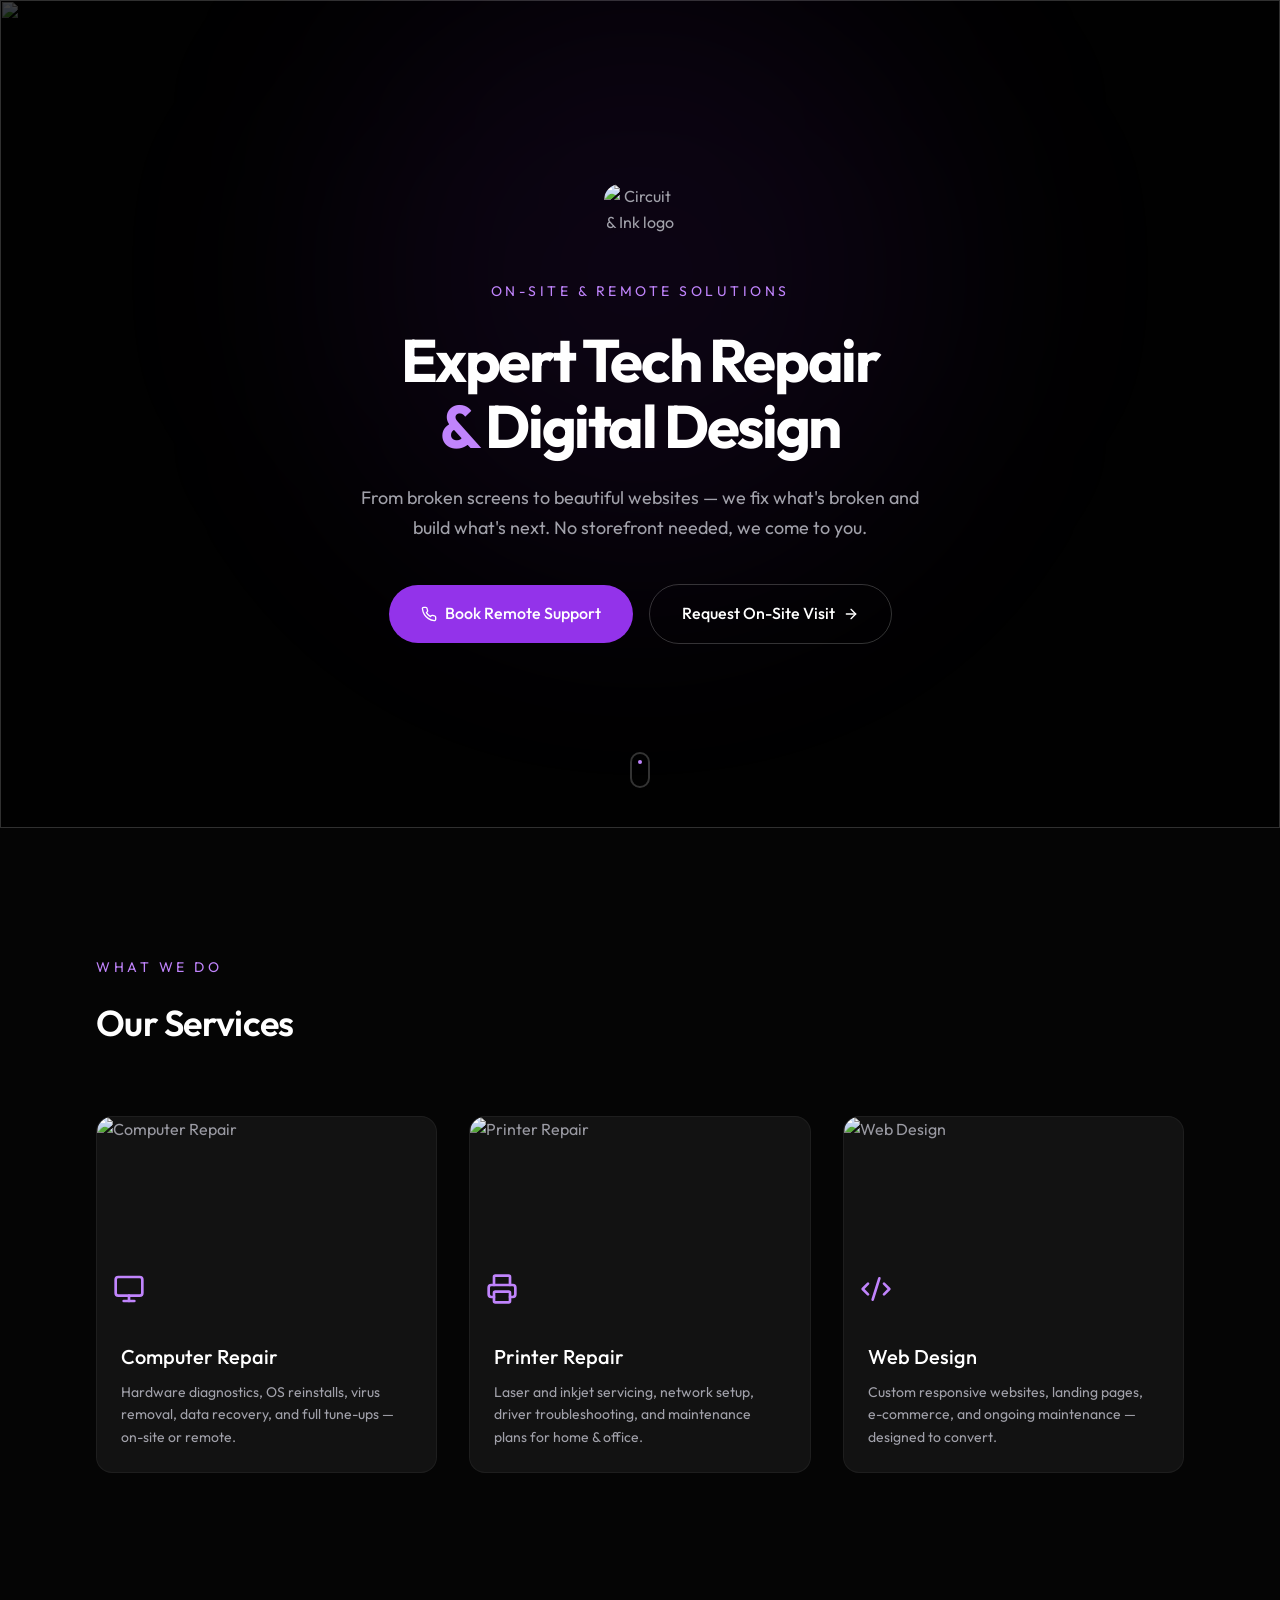
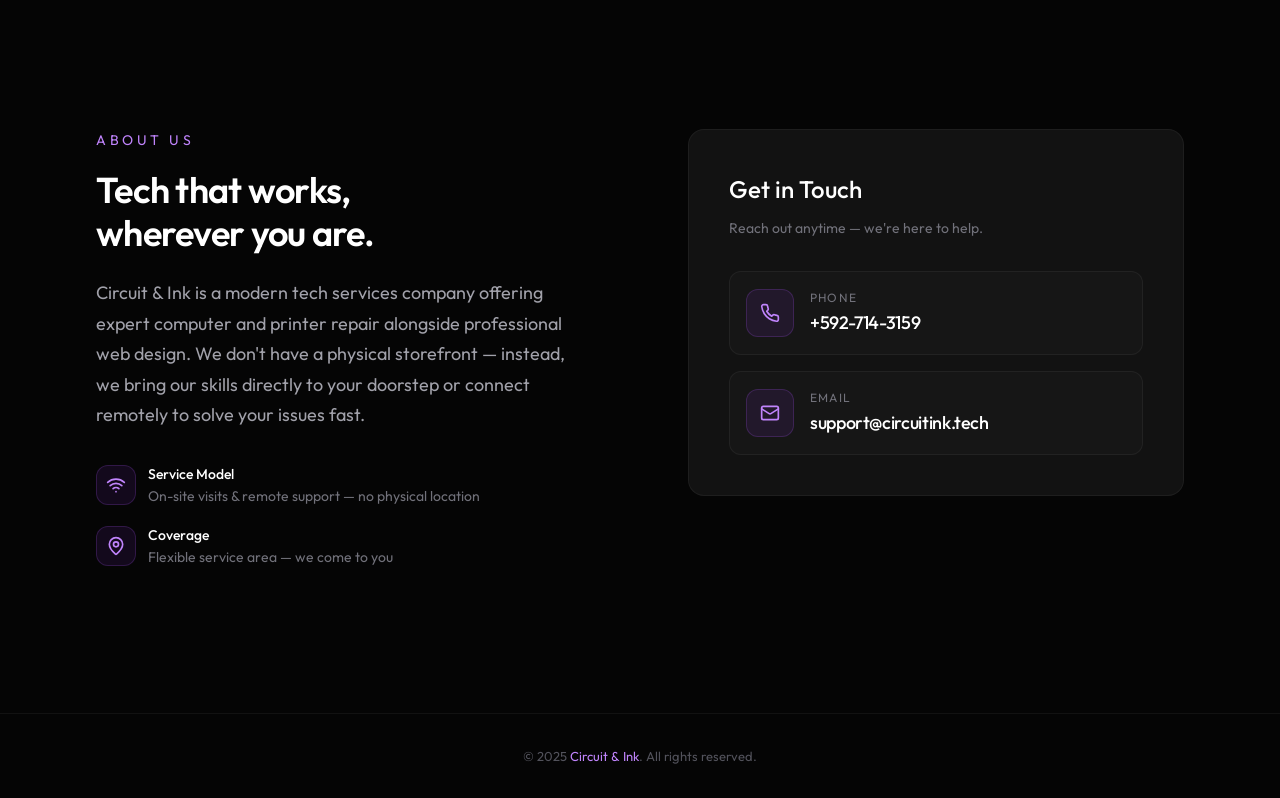
==== index.html @ 6a8f62df "auto-commit for 4683ee58-5e82-4676-95b2-bd3c37158706" ====
<!DOCTYPE html>
<html lang="en">
<head>
    <meta charset="UTF-8">
    <meta name="viewport" content="width=device-width, initial-scale=1.0">
    <meta name="description" content="Circuit & Ink — Expert computer & printer repair, plus custom web design. On-site and remote service.">
    <meta name="theme-color" content="#050505">
    <title>Circuit & Ink — Tech Repair & Web Design</title>
    <link rel="preconnect" href="https://fonts.googleapis.com">
    <link rel="preconnect" href="https://fonts.gstatic.com" crossorigin>
    <link href="https://fonts.googleapis.com/css2?family=Outfit:wght@300;400;500;600;700&display=swap" rel="stylesheet">
    <style>
        /* === RESET & BASE === */
        *, *::before, *::after { box-sizing: border-box; margin: 0; padding: 0; }
        html { scroll-behavior: smooth; -webkit-font-smoothing: antialiased; -moz-osx-font-smoothing: grayscale; }
        body {
            font-family: 'Outfit', sans-serif;
            background-color: #050505;
            color: #a1a1aa;
            line-height: 1.6;
            overflow-x: hidden;
        }
        img { display: block; max-width: 100%; }
        a { text-decoration: none; color: inherit; }

        /* === UTILITIES === */
        .container { max-width: 1280px; margin: 0 auto; padding: 0 24px; }
        @media (min-width: 768px) { .container { padding: 0 48px; } }
        @media (min-width: 1024px) { .container { padding: 0 96px; } }

        /* === ANIMATIONS === */
        @keyframes fadeUp {
            from { opacity: 0; transform: translateY(28px); }
            to { opacity: 1; transform: translateY(0); }
        }
        @keyframes fadeIn {
            from { opacity: 0; }
            to { opacity: 1; }
        }
        @keyframes scrollBounce {
            0%, 100% { transform: translateY(0); }
            50% { transform: translateY(8px); }
        }
        @keyframes subtlePulse {
            0%, 100% { opacity: 0.6; }
            50% { opacity: 1; }
        }

        .reveal {
            opacity: 0;
            transform: translateY(30px);
            transition: opacity 0.8s cubic-bezier(0.16, 1, 0.3, 1), transform 0.8s cubic-bezier(0.16, 1, 0.3, 1);
        }
        .reveal.visible {
            opacity: 1;
            transform: translateY(0);
        }

        /* === HERO === */
        .hero {
            position: relative;
            min-height: 92vh;
            display: flex;
            align-items: center;
            justify-content: center;
            overflow: hidden;
        }
        .hero__bg {
            position: absolute;
            inset: 0;
        }
        .hero__bg img {
            width: 100%;
            height: 100%;
            object-fit: cover;
        }
        .hero__overlay {
            position: absolute;
            inset: 0;
            background: rgba(0, 0, 0, 0.75);
        }
        .hero__glow {
            position: absolute;
            top: 33%;
            left: 50%;
            transform: translate(-50%, -50%);
            width: 600px;
            height: 600px;
            background: rgba(147, 51, 234, 0.08);
            border-radius: 50%;
            filter: blur(120px);
            pointer-events: none;
        }
        .hero__content {
            position: relative;
            z-index: 10;
            max-width: 1280px;
            margin: 0 auto;
            padding: 0 24px;
            text-align: center;
        }
        @media (min-width: 768px) { .hero__content { padding: 0 48px; } }
        @media (min-width: 1024px) { .hero__content { padding: 0 96px; } }

        .hero__logo {
            width: 72px;
            height: 72px;
            margin: 0 auto 24px;
            border-radius: 16px;
            overflow: hidden;
            opacity: 0;
            animation: fadeUp 0.9s cubic-bezier(0.16, 1, 0.3, 1) 0.1s forwards;
        }
        .hero__logo img {
            width: 100%;
            height: 100%;
            object-fit: cover;
        }
        .hero__tagline {
            font-size: 0.875rem;
            color: #c084fc;
            text-transform: uppercase;
            letter-spacing: 0.25em;
            margin-bottom: 24px;
            opacity: 0;
            animation: fadeUp 0.9s cubic-bezier(0.16, 1, 0.3, 1) 0.2s forwards;
        }
        .hero__heading {
            font-size: 2.25rem;
            font-weight: 700;
            letter-spacing: -0.04em;
            color: #ffffff;
            line-height: 1.1;
            margin-bottom: 24px;
            opacity: 0;
            animation: fadeUp 0.9s cubic-bezier(0.16, 1, 0.3, 1) 0.35s forwards;
        }
        @media (min-width: 640px) { .hero__heading { font-size: 3rem; } }
        @media (min-width: 1024px) { .hero__heading { font-size: 3.75rem; } }
        .hero__heading .accent { color: #c084fc; }

        .hero__desc {
            font-size: 1rem;
            color: #a1a1aa;
            line-height: 1.7;
            max-width: 560px;
            margin: 0 auto 40px;
            opacity: 0;
            animation: fadeUp 0.9s cubic-bezier(0.16, 1, 0.3, 1) 0.5s forwards;
        }
        @media (min-width: 768px) { .hero__desc { font-size: 1.125rem; } }

        .hero__ctas {
            display: flex;
            flex-direction: column;
            align-items: center;
            justify-content: center;
            gap: 16px;
            opacity: 0;
            animation: fadeUp 0.9s cubic-bezier(0.16, 1, 0.3, 1) 0.65s forwards;
        }
        @media (min-width: 640px) { .hero__ctas { flex-direction: row; } }

        .btn {
            display: inline-flex;
            align-items: center;
            gap: 8px;
            font-family: 'Outfit', sans-serif;
            font-weight: 500;
            font-size: 1rem;
            border-radius: 9999px;
            padding: 16px 32px;
            transition: all 0.2s ease;
            cursor: pointer;
            border: none;
        }
        .btn--primary {
            background: #9333ea;
            color: #fff;
        }
        .btn--primary:hover { background: #7e22ce; }
        .btn--outline {
            background: transparent;
            color: #fff;
            border: 1px solid rgba(255, 255, 255, 0.2);
        }
        .btn--outline:hover { border-color: rgba(255, 255, 255, 0.5); }
        .btn svg { width: 16px; height: 16px; }

        .hero__scroll {
            position: absolute;
            bottom: 40px;
            left: 50%;
            transform: translateX(-50%);
            opacity: 0;
            animation: fadeIn 0.9s cubic-bezier(0.16, 1, 0.3, 1) 1s forwards;
        }
        .scroll-pill {
            width: 20px;
            height: 36px;
            border-radius: 9999px;
            border: 2px solid rgba(255, 255, 255, 0.2);
            display: flex;
            align-items: flex-start;
            justify-content: center;
            padding-top: 6px;
        }
        .scroll-dot {
            width: 4px;
            height: 4px;
            background: #c084fc;
            border-radius: 50%;
            animation: scrollBounce 2s ease-in-out infinite;
        }

        /* === SECTIONS === */
        .section { padding: 96px 0; }
        @media (min-width: 768px) { .section { padding: 128px 0; } }

        .section__tagline {
            font-size: 0.875rem;
            color: #c084fc;
            text-transform: uppercase;
            letter-spacing: 0.25em;
            margin-bottom: 16px;
        }
        .section__heading {
            font-size: 1.875rem;
            font-weight: 600;
            letter-spacing: -0.02em;
            color: #ffffff;
        }
        @media (min-width: 768px) { .section__heading { font-size: 2.25rem; } }

        /* === SERVICES === */
        .services-grid {
            display: grid;
            grid-template-columns: 1fr;
            gap: 24px;
            margin-top: 0;
        }
        @media (min-width: 768px) {
            .services-grid { grid-template-columns: repeat(3, 1fr); gap: 32px; }
        }

        .service-card {
            background: #121212;
            border: 1px solid rgba(255, 255, 255, 0.05);
            border-radius: 16px;
            overflow: hidden;
            transition: all 0.3s ease;
        }
        .service-card:hover {
            border-color: rgba(168, 85, 247, 0.5);
            background: #1a1a1a;
            transform: translateY(-4px);
        }
        .service-card__img {
            position: relative;
            aspect-ratio: 16 / 10;
            overflow: hidden;
        }
        .service-card__img img {
            width: 100%;
            height: 100%;
            object-fit: cover;
            transition: transform 0.5s ease;
        }
        .service-card:hover .service-card__img img {
            transform: scale(1.05);
        }
        .service-card__img-overlay {
            position: absolute;
            inset: 0;
            background: linear-gradient(to top, #121212, rgba(18, 18, 18, 0.4), transparent);
        }
        .service-card__icon {
            position: absolute;
            bottom: 16px;
            left: 16px;
            color: #c084fc;
        }
        .service-card__icon svg { width: 32px; height: 32px; }
        .service-card__body { padding: 12px 24px 24px; }
        .service-card__title {
            font-size: 1.25rem;
            font-weight: 500;
            color: #ffffff;
            margin-bottom: 8px;
        }
        .service-card__desc {
            font-size: 0.875rem;
            color: #a1a1aa;
            line-height: 1.6;
        }

        /* === ABOUT === */
        .about-grid {
            display: grid;
            grid-template-columns: 1fr;
            gap: 64px;
            align-items: start;
        }
        @media (min-width: 1024px) {
            .about-grid { grid-template-columns: 1fr 1fr; gap: 96px; }
        }
        .about__heading {
            font-size: 1.875rem;
            font-weight: 600;
            letter-spacing: -0.02em;
            color: #ffffff;
            margin-bottom: 24px;
            line-height: 1.2;
        }
        @media (min-width: 768px) { .about__heading { font-size: 2.25rem; } }

        .about__desc {
            font-size: 1rem;
            color: #a1a1aa;
            line-height: 1.7;
            margin-bottom: 32px;
        }
        @media (min-width: 768px) { .about__desc { font-size: 1.125rem; } }

        .info-item {
            display: flex;
            align-items: center;
            gap: 12px;
            margin-bottom: 16px;
        }
        .info-icon {
            width: 40px;
            height: 40px;
            border-radius: 12px;
            background: rgba(147, 51, 234, 0.1);
            border: 1px solid rgba(168, 85, 247, 0.2);
            display: flex;
            align-items: center;
            justify-content: center;
            flex-shrink: 0;
            color: #c084fc;
        }
        .info-icon svg { width: 20px; height: 20px; }
        .info-label {
            font-size: 0.875rem;
            font-weight: 500;
            color: #ffffff;
        }
        .info-value {
            font-size: 0.875rem;
            color: #71717a;
        }

        /* === CONTACT CARD === */
        .contact-card {
            background: #121212;
            border: 1px solid rgba(255, 255, 255, 0.05);
            border-radius: 16px;
            padding: 32px;
        }
        @media (min-width: 768px) { .contact-card { padding: 40px; } }

        .contact-card__heading {
            font-size: 1.25rem;
            font-weight: 500;
            color: #ffffff;
            margin-bottom: 8px;
        }
        @media (min-width: 768px) { .contact-card__heading { font-size: 1.5rem; } }

        .contact-card__sub {
            font-size: 0.875rem;
            color: #71717a;
            margin-bottom: 32px;
        }

        .contact-link {
            display: flex;
            align-items: center;
            gap: 16px;
            padding: 16px;
            border-radius: 12px;
            background: rgba(255, 255, 255, 0.02);
            border: 1px solid rgba(255, 255, 255, 0.05);
            transition: all 0.2s ease;
            margin-bottom: 16px;
        }
        .contact-link:last-child { margin-bottom: 0; }
        .contact-link:hover {
            border-color: rgba(168, 85, 247, 0.3);
            background: rgba(168, 85, 247, 0.05);
        }
        .contact-icon {
            width: 48px;
            height: 48px;
            border-radius: 12px;
            background: rgba(147, 51, 234, 0.1);
            border: 1px solid rgba(168, 85, 247, 0.2);
            display: flex;
            align-items: center;
            justify-content: center;
            flex-shrink: 0;
            color: #c084fc;
            transition: background 0.2s ease;
        }
        .contact-link:hover .contact-icon {
            background: rgba(147, 51, 234, 0.2);
        }
        .contact-icon svg { width: 20px; height: 20px; }
        .contact-label {
            font-size: 0.75rem;
            color: #71717a;
            text-transform: uppercase;
            letter-spacing: 0.1em;
            margin-bottom: 2px;
        }
        .contact-value {
            font-size: 1.125rem;
            font-weight: 500;
            color: #ffffff;
            letter-spacing: -0.02em;
        }

        /* === FOOTER === */
        .footer {
            border-top: 1px solid rgba(255, 255, 255, 0.05);
            padding: 32px 0;
            text-align: center;
        }
        .footer__text {
            font-size: 0.8125rem;
            color: #52525b;
        }
        .footer__text a {
            color: #c084fc;
            transition: color 0.2s;
        }
        .footer__text a:hover { color: #a855f7; }

        /* === STAGGER DELAYS FOR CARDS === */
        .delay-1 { transition-delay: 0.1s; }
        .delay-2 { transition-delay: 0.25s; }
        .delay-3 { transition-delay: 0.4s; }
    </style>
</head>
<body>

    <!-- ========== HERO ========== -->
    <section class="hero" data-testid="hero-section">
        <div class="hero__bg">
            <img src="https://images.unsplash.com/photo-1765894359240-49b82f93b91a?crop=entropy&cs=srgb&fm=jpg&ixid=M3w4NjAzMzl8MHwxfHNlYXJjaHwxfHxtaW5pbWFsaXN0JTIwbGFwdG9wJTIwZGFyayUyMGRlc2t8ZW58MHx8fHwxNzc2MDQ1MTY2fDA&ixlib=rb-4.1.0&q=85" alt="" loading="eager">
            <div class="hero__overlay"></div>
            <div class="hero__glow"></div>
        </div>

        <div class="hero__content">
            <div class="hero__logo" data-testid="hero-logo">
                <img src="https://customer-assets.emergentagent.com/job_design-shop-static/artifacts/vz1ucuvb_ci%20bg%20re%20up.png" alt="Circuit & Ink logo">
            </div>
            <p class="hero__tagline" data-testid="hero-tagline">On-site & Remote Solutions</p>
            <h1 class="hero__heading" data-testid="hero-heading">
                Expert Tech Repair<br><span class="accent">&</span> Digital Design
            </h1>
            <p class="hero__desc" data-testid="hero-description">
                From broken screens to beautiful websites — we fix what's broken and build what's next. No storefront needed, we come to you.
            </p>
            <div class="hero__ctas" data-testid="hero-ctas">
                <a href="tel:+5927143159" class="btn btn--primary" data-testid="hero-cta-call">
                    <svg xmlns="http://www.w3.org/2000/svg" viewBox="0 0 24 24" fill="none" stroke="currentColor" stroke-width="2" stroke-linecap="round" stroke-linejoin="round"><path d="M22 16.92v3a2 2 0 0 1-2.18 2 19.79 19.79 0 0 1-8.63-3.07 19.5 19.5 0 0 1-6-6 19.79 19.79 0 0 1-3.07-8.67A2 2 0 0 1 4.11 2h3a2 2 0 0 1 2 1.72 12.84 12.84 0 0 0 .7 2.81 2 2 0 0 1-.45 2.11L8.09 9.91a16 16 0 0 0 6 6l1.27-1.27a2 2 0 0 1 2.11-.45 12.84 12.84 0 0 0 2.81.7A2 2 0 0 1 22 16.92z"/></svg>
                    Book Remote Support
                </a>
                <a href="mailto:support@circuitink.tech" class="btn btn--outline" data-testid="hero-cta-email">
                    Request On-Site Visit
                    <svg xmlns="http://www.w3.org/2000/svg" viewBox="0 0 24 24" fill="none" stroke="currentColor" stroke-width="2" stroke-linecap="round" stroke-linejoin="round"><path d="M5 12h14"/><path d="m12 5 7 7-7 7"/></svg>
                </a>
            </div>
        </div>

        <div class="hero__scroll" data-testid="scroll-indicator">
            <div class="scroll-pill">
                <div class="scroll-dot"></div>
            </div>
        </div>
    </section>

    <!-- ========== SERVICES ========== -->
    <section id="services" class="section" data-testid="services-section">
        <div class="container">
            <div class="reveal" data-testid="services-header">
                <p class="section__tagline" data-testid="services-tagline">What We Do</p>
                <h2 class="section__heading" data-testid="services-heading">Our Services</h2>
            </div>

            <div class="services-grid" style="margin-top: 64px;">
                <!-- Card 1: Computer Repair -->
                <div class="service-card reveal delay-1" data-testid="service-card-computer-repair">
                    <div class="service-card__img">
                        <img src="https://images.unsplash.com/photo-1672165407773-20262ff6ab13?crop=entropy&cs=srgb&fm=jpg&ixid=M3w4NTYxODd8MHwxfHNlYXJjaHwxfHxjb21wdXRlciUyMHJlcGFpciUyMG1vdGhlcmJvYXJkfGVufDB8fHx8MTc3NjA0NTE2Nnww&ixlib=rb-4.1.0&q=85" alt="Computer Repair" loading="lazy">
                        <div class="service-card__img-overlay"></div>
                        <div class="service-card__icon">
                            <svg xmlns="http://www.w3.org/2000/svg" viewBox="0 0 24 24" fill="none" stroke="currentColor" stroke-width="2" stroke-linecap="round" stroke-linejoin="round"><rect width="20" height="14" x="2" y="3" rx="2"/><line x1="8" x2="16" y1="21" y2="21"/><line x1="12" x2="12" y1="17" y2="21"/></svg>
                        </div>
                    </div>
                    <div class="service-card__body">
                        <h3 class="service-card__title" data-testid="service-title-computer-repair">Computer Repair</h3>
                        <p class="service-card__desc">Hardware diagnostics, OS reinstalls, virus removal, data recovery, and full tune-ups — on-site or remote.</p>
                    </div>
                </div>

                <!-- Card 2: Printer Repair -->
                <div class="service-card reveal delay-2" data-testid="service-card-printer-repair">
                    <div class="service-card__img">
                        <img src="https://images.unsplash.com/photo-1765110278462-718471787c4b?crop=entropy&cs=srgb&fm=jpg&ixid=M3w4NTYxODl8MHwxfHNlYXJjaHwxfHxwcmludGVyJTIwbWFjaGluZSUyMG9mZmljZXxlbnwwfHx8fDE3NzYwNDUxNzF8MA&ixlib=rb-4.1.0&q=85" alt="Printer Repair" loading="lazy">
                        <div class="service-card__img-overlay"></div>
                        <div class="service-card__icon">
                            <svg xmlns="http://www.w3.org/2000/svg" viewBox="0 0 24 24" fill="none" stroke="currentColor" stroke-width="2" stroke-linecap="round" stroke-linejoin="round"><path d="M6 18H4a2 2 0 0 1-2-2v-5a2 2 0 0 1 2-2h16a2 2 0 0 1 2 2v5a2 2 0 0 1-2 2h-2"/><path d="M6 9V3a1 1 0 0 1 1-1h10a1 1 0 0 1 1 1v6"/><rect x="6" y="14" width="12" height="8" rx="1"/></svg>
                        </div>
                    </div>
                    <div class="service-card__body">
                        <h3 class="service-card__title" data-testid="service-title-printer-repair">Printer Repair</h3>
                        <p class="service-card__desc">Laser and inkjet servicing, network setup, driver troubleshooting, and maintenance plans for home & office.</p>
                    </div>
                </div>

                <!-- Card 3: Web Design -->
                <div class="service-card reveal delay-3" data-testid="service-card-web-design">
                    <div class="service-card__img">
                        <img src="https://images.unsplash.com/photo-1687603863378-0761c86232bc?crop=entropy&cs=srgb&fm=jpg&ixid=M3w4NjY2NzZ8MHwxfHNlYXJjaHwxfHx3ZWIlMjBkZXNpZ24lMjBjb2RlJTIwZGFya3xlbnwwfHx8fDE3NzYwNDUxNjZ8MA&ixlib=rb-4.1.0&q=85" alt="Web Design" loading="lazy">
                        <div class="service-card__img-overlay"></div>
                        <div class="service-card__icon">
                            <svg xmlns="http://www.w3.org/2000/svg" viewBox="0 0 24 24" fill="none" stroke="currentColor" stroke-width="2" stroke-linecap="round" stroke-linejoin="round"><path d="m18 16 4-4-4-4"/><path d="m6 8-4 4 4 4"/><path d="m14.5 4-5 16"/></svg>
                        </div>
                    </div>
                    <div class="service-card__body">
                        <h3 class="service-card__title" data-testid="service-title-web-design">Web Design</h3>
                        <p class="service-card__desc">Custom responsive websites, landing pages, e-commerce, and ongoing maintenance — designed to convert.</p>
                    </div>
                </div>
            </div>
        </div>
    </section>

    <!-- ========== ABOUT & CONTACT ========== -->
    <section id="about" class="section" data-testid="about-section">
        <div class="container">
            <div class="about-grid">
                <!-- Left: About -->
                <div class="reveal">
                    <p class="section__tagline" data-testid="about-tagline">About Us</p>
                    <h2 class="about__heading" data-testid="about-heading">
                        Tech that works,<br>wherever you are.
                    </h2>
                    <p class="about__desc" data-testid="about-description">
                        Circuit & Ink is a modern tech services company offering expert computer and printer repair alongside professional web design. We don't have a physical storefront — instead, we bring our skills directly to your doorstep or connect remotely to solve your issues fast.
                    </p>
                    <div class="info-item">
                        <div class="info-icon">
                            <svg xmlns="http://www.w3.org/2000/svg" viewBox="0 0 24 24" fill="none" stroke="currentColor" stroke-width="2" stroke-linecap="round" stroke-linejoin="round"><path d="M12 20h.01"/><path d="M2 8.82a15 15 0 0 1 20 0"/><path d="M5 12.859a10 10 0 0 1 14 0"/><path d="M8.5 16.429a5 5 0 0 1 7 0"/></svg>
                        </div>
                        <div>
                            <p class="info-label">Service Model</p>
                            <p class="info-value">On-site visits & remote support — no physical location</p>
                        </div>
                    </div>
                    <div class="info-item">
                        <div class="info-icon">
                            <svg xmlns="http://www.w3.org/2000/svg" viewBox="0 0 24 24" fill="none" stroke="currentColor" stroke-width="2" stroke-linecap="round" stroke-linejoin="round"><path d="M20 10c0 4.993-5.539 10.193-7.399 11.799a1 1 0 0 1-1.202 0C9.539 20.193 4 14.993 4 10a8 8 0 0 1 16 0"/><circle cx="12" cy="10" r="3"/></svg>
                        </div>
                        <div>
                            <p class="info-label">Coverage</p>
                            <p class="info-value">Flexible service area — we come to you</p>
                        </div>
                    </div>
                </div>

                <!-- Right: Contact Card -->
                <div id="contact" class="contact-card reveal" data-testid="contact-card">
                    <h3 class="contact-card__heading" data-testid="contact-heading">Get in Touch</h3>
                    <p class="contact-card__sub">Reach out anytime — we're here to help.</p>

                    <a href="tel:+5927143159" class="contact-link" data-testid="contact-phone">
                        <div class="contact-icon">
                            <svg xmlns="http://www.w3.org/2000/svg" viewBox="0 0 24 24" fill="none" stroke="currentColor" stroke-width="2" stroke-linecap="round" stroke-linejoin="round"><path d="M22 16.92v3a2 2 0 0 1-2.18 2 19.79 19.79 0 0 1-8.63-3.07 19.5 19.5 0 0 1-6-6 19.79 19.79 0 0 1-3.07-8.67A2 2 0 0 1 4.11 2h3a2 2 0 0 1 2 1.72 12.84 12.84 0 0 0 .7 2.81 2 2 0 0 1-.45 2.11L8.09 9.91a16 16 0 0 0 6 6l1.27-1.27a2 2 0 0 1 2.11-.45 12.84 12.84 0 0 0 2.81.7A2 2 0 0 1 22 16.92z"/></svg>
                        </div>
                        <div>
                            <p class="contact-label">Phone</p>
                            <p class="contact-value">+592-714-3159</p>
                        </div>
                    </a>

                    <a href="mailto:support@circuitink.tech" class="contact-link" data-testid="contact-email">
                        <div class="contact-icon">
                            <svg xmlns="http://www.w3.org/2000/svg" viewBox="0 0 24 24" fill="none" stroke="currentColor" stroke-width="2" stroke-linecap="round" stroke-linejoin="round"><path d="m22 7-8.991 5.727a2 2 0 0 1-2.009 0L2 7"/><rect x="2" y="4" width="20" height="16" rx="2"/></svg>
                        </div>
                        <div>
                            <p class="contact-label">Email</p>
                            <p class="contact-value">support@circuitink.tech</p>
                        </div>
                    </a>
                </div>
            </div>
        </div>
    </section>

    <!-- ========== FOOTER ========== -->
    <footer class="footer">
        <div class="container">
            <p class="footer__text">&copy; 2025 <a href="#">Circuit & Ink</a>. All rights reserved.</p>
        </div>
    </footer>

    <!-- ========== SCROLL REVEAL SCRIPT ========== -->
    <script>
        document.addEventListener('DOMContentLoaded', function() {
            var reveals = document.querySelectorAll('.reveal');
            var observer = new IntersectionObserver(function(entries) {
                entries.forEach(function(entry) {
                    if (entry.isIntersecting) {
                        entry.target.classList.add('visible');
                        observer.unobserve(entry.target);
                    }
                });
            }, { threshold: 0.15, rootMargin: '0px 0px -40px 0px' });
            reveals.forEach(function(el) { observer.observe(el); });
        });
    </script>
</body>
</html>
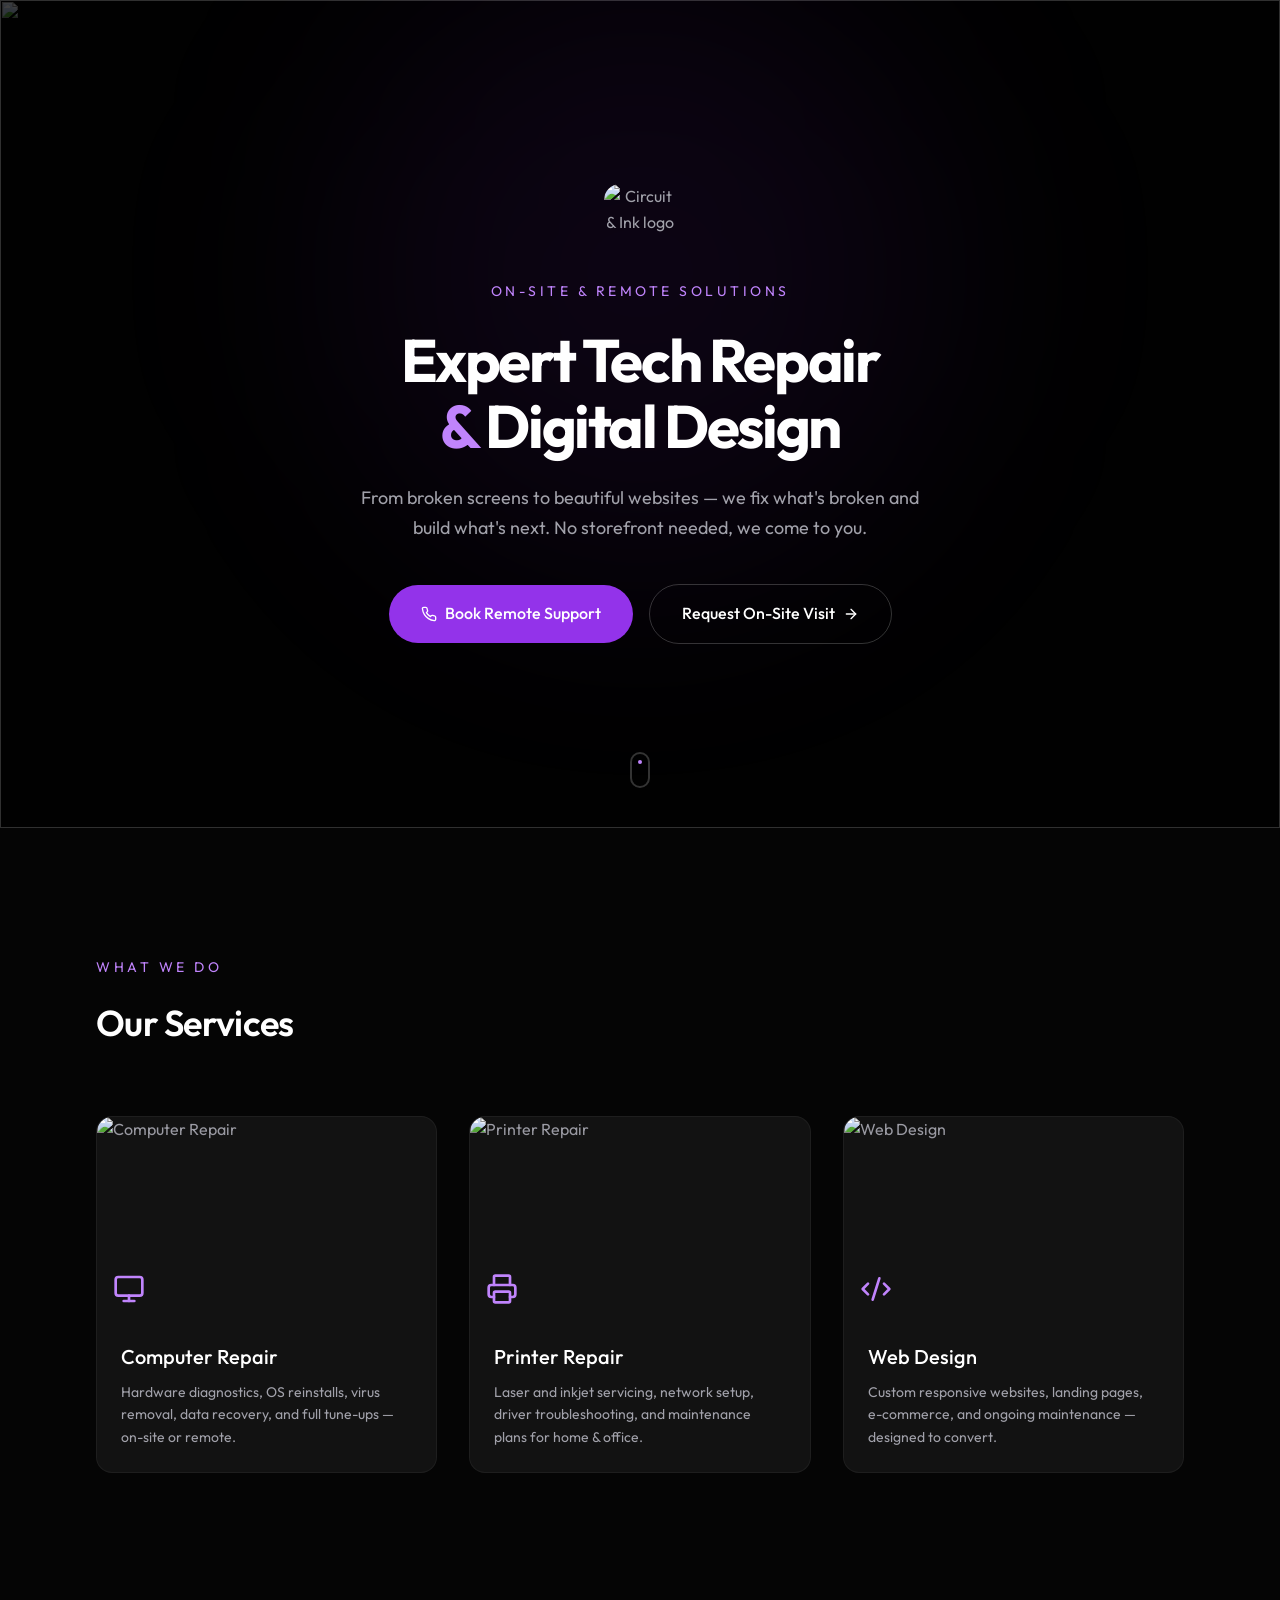
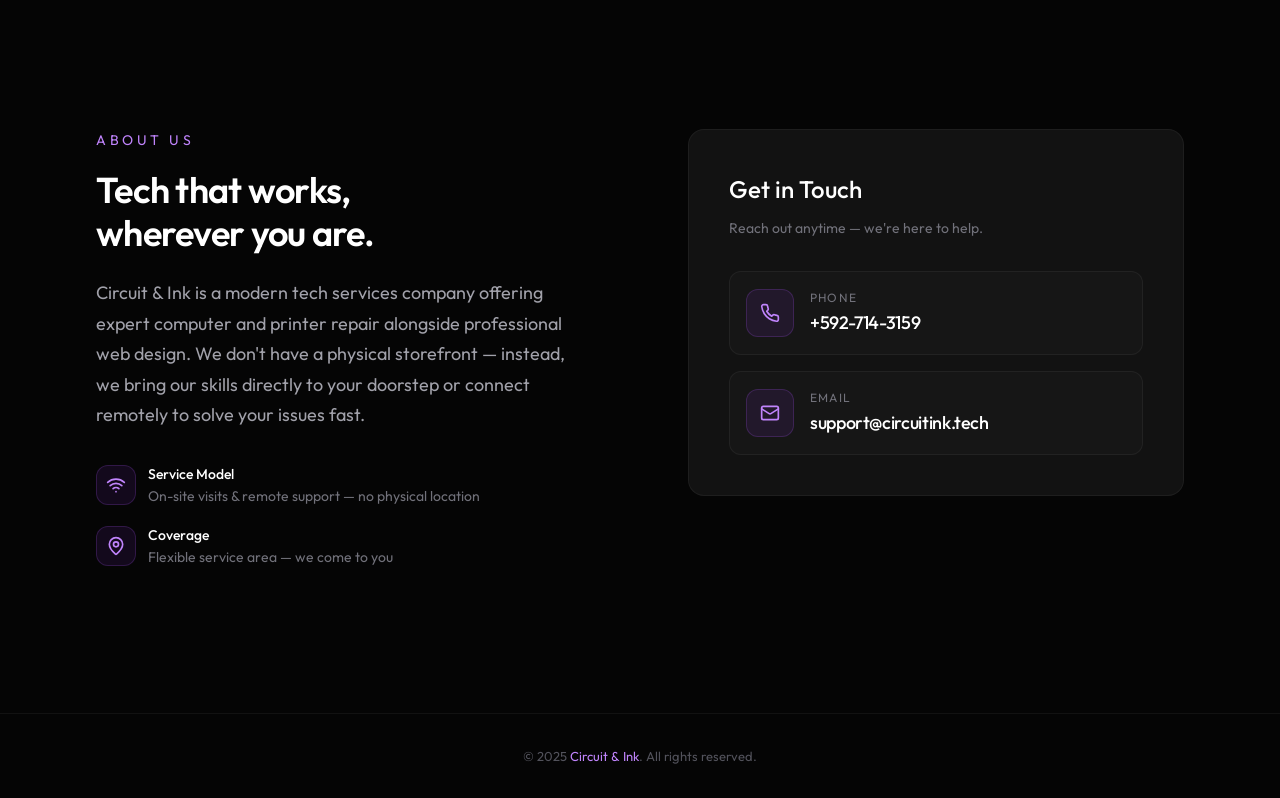
==== commit 68441075: "Update index.html" ====
--- a/index.html
+++ b/index.html
@@ -5,6 +5,9 @@
     <meta name="viewport" content="width=device-width, initial-scale=1.0">
     <meta name="description" content="Circuit & Ink — Expert computer & printer repair, plus custom web design. On-site and remote service.">
     <meta name="theme-color" content="#050505">
+    <link rel="icon" type="image/x-icon" href="%PUBLIC_URL%/favicon.ico" />
+    <link rel="icon" type="image/png" sizes="32x32" href="%PUBLIC_URL%/favicon-32.png" />
+    <link rel="icon" type="image/png" sizes="16x16" href="%PUBLIC_URL%/favicon-16.png" />
     <title>Circuit & Ink — Tech Repair & Web Design</title>
     <link rel="preconnect" href="https://fonts.googleapis.com">
     <link rel="preconnect" href="https://fonts.gstatic.com" crossorigin>
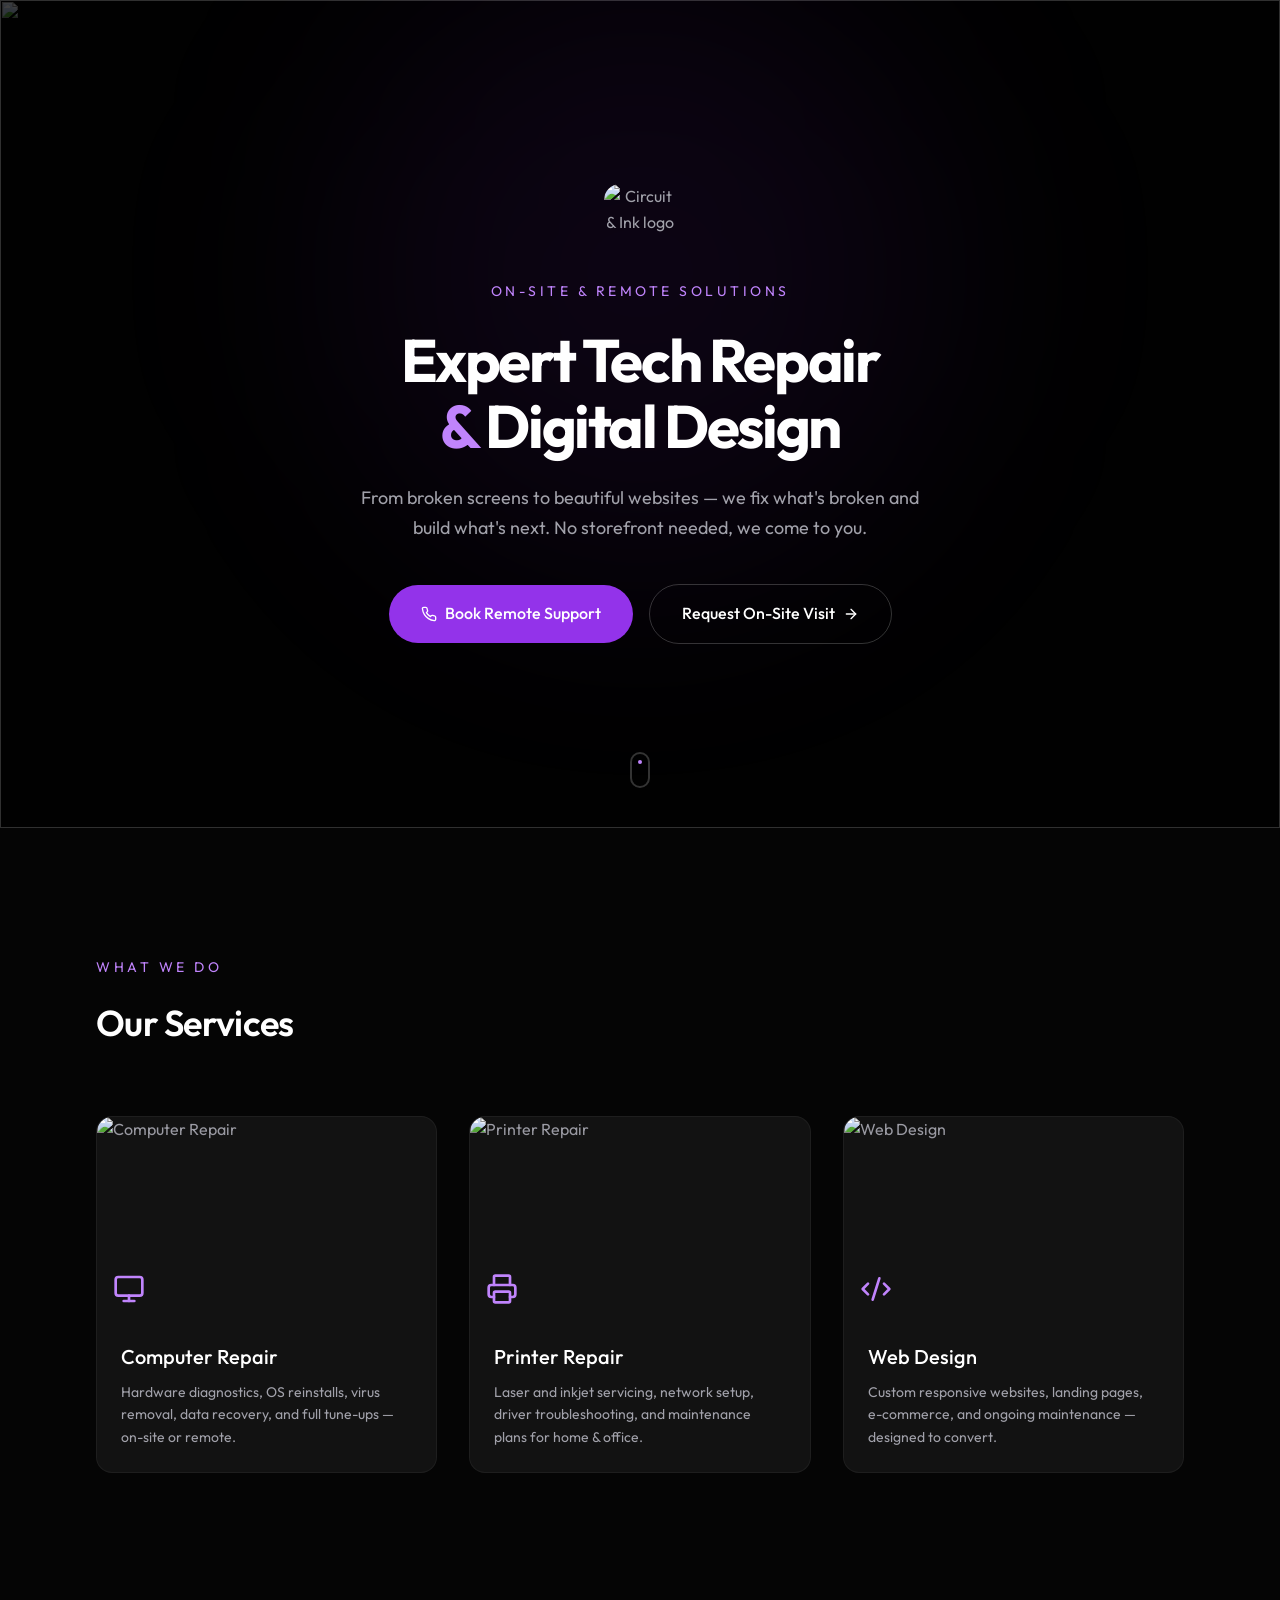
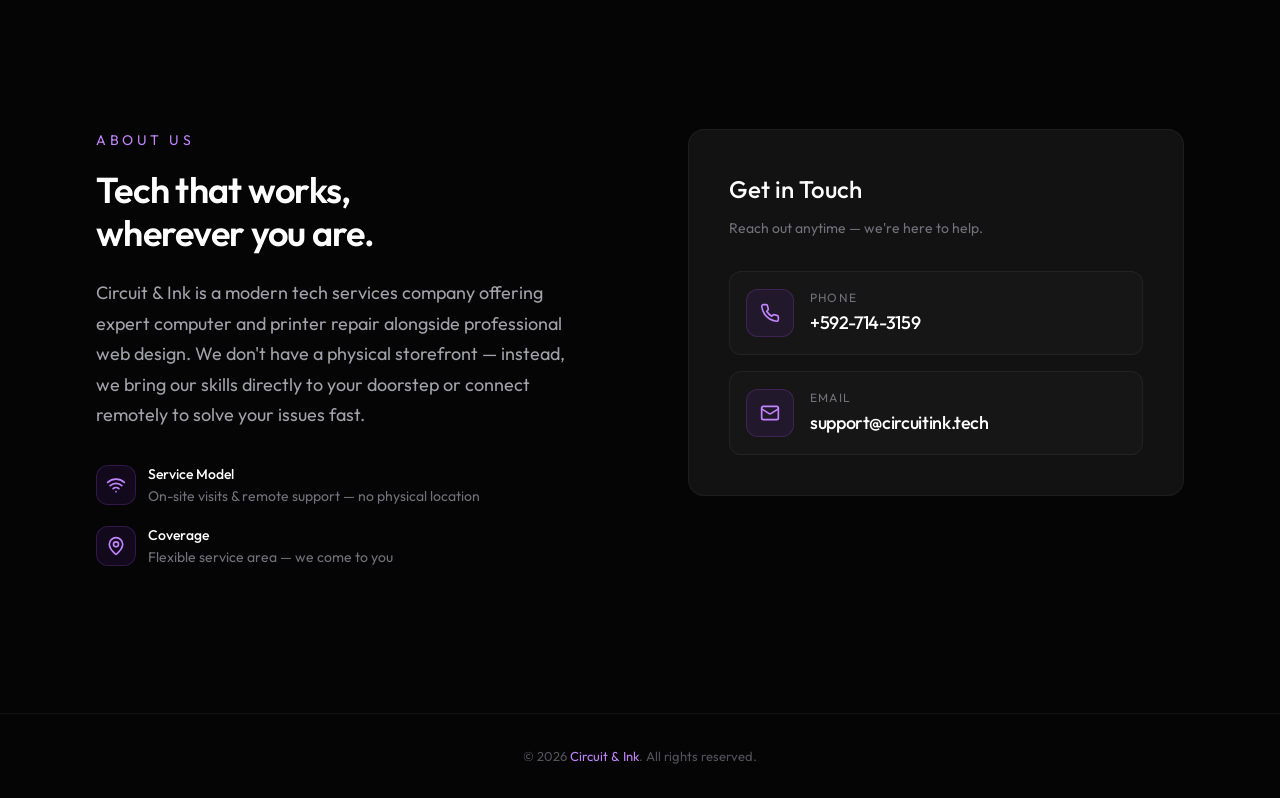
==== commit 6b0ec958: "Update index.html" ====
--- a/index.html
+++ b/index.html
@@ -5,9 +5,12 @@
     <meta name="viewport" content="width=device-width, initial-scale=1.0">
     <meta name="description" content="Circuit & Ink — Expert computer & printer repair, plus custom web design. On-site and remote service.">
     <meta name="theme-color" content="#050505">
-    <link rel="icon" type="image/x-icon" href="%PUBLIC_URL%/favicon.ico" />
-    <link rel="icon" type="image/png" sizes="32x32" href="%PUBLIC_URL%/favicon-32.png" />
-    <link rel="icon" type="image/png" sizes="16x16" href="%PUBLIC_URL%/favicon-16.png" />
+    
+    <link rel="icon" type="image/x-icon" href="frontend/public/favicon.ico" />
+    <link rel="icon" type="image/png" sizes="32x32" href="frontend/public/favicon-32.png" />
+    <link rel="icon" type="image/png" sizes="16x16" href="frontend/public/favicon-16.png" />
+
+    
     <title>Circuit & Ink — Tech Repair & Web Design</title>
     <link rel="preconnect" href="https://fonts.googleapis.com">
     <link rel="preconnect" href="https://fonts.gstatic.com" crossorigin>
@@ -608,7 +611,7 @@
     <!-- ========== FOOTER ========== -->
     <footer class="footer">
         <div class="container">
-            <p class="footer__text">&copy; 2025 <a href="#">Circuit & Ink</a>. All rights reserved.</p>
+            <p class="footer__text">&copy; 2026 <a href="#">Circuit & Ink</a>. All rights reserved.</p>
         </div>
     </footer>
 
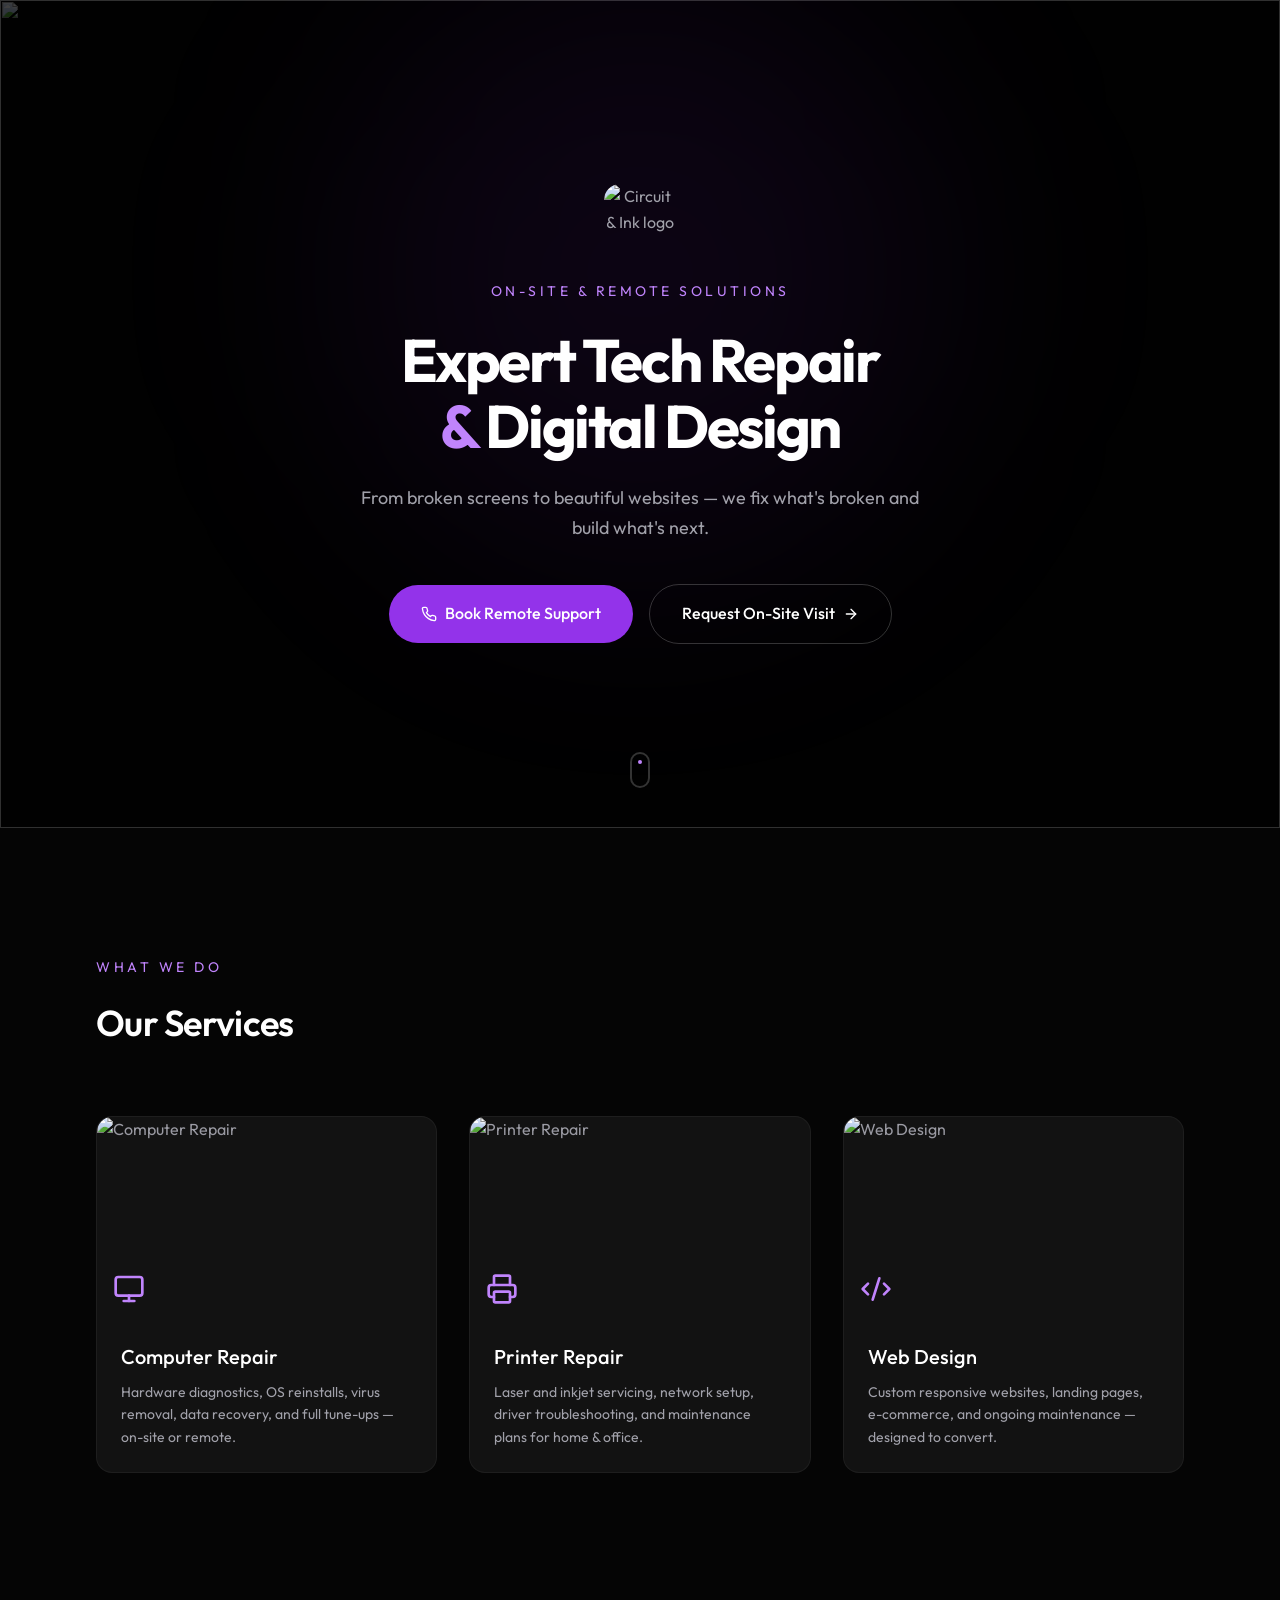
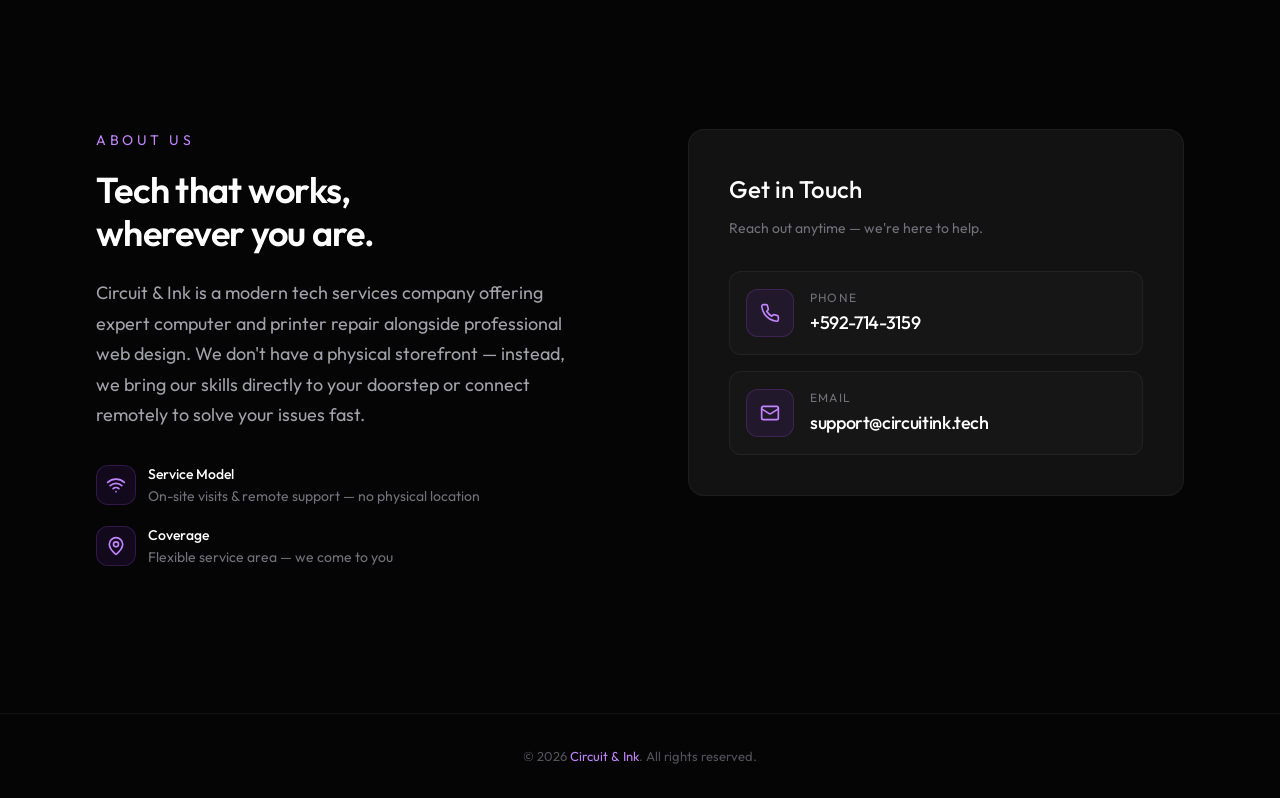
==== commit 716b5c9f: "Update index.html" ====
--- a/index.html
+++ b/index.html
@@ -468,7 +468,7 @@
                 Expert Tech Repair<br><span class="accent">&</span> Digital Design
             </h1>
             <p class="hero__desc" data-testid="hero-description">
-                From broken screens to beautiful websites — we fix what's broken and build what's next. No storefront needed, we come to you.
+                From broken screens to beautiful websites — we fix what's broken and build what's next.
             </p>
             <div class="hero__ctas" data-testid="hero-ctas">
                 <a href="tel:+5927143159" class="btn btn--primary" data-testid="hero-cta-call">
